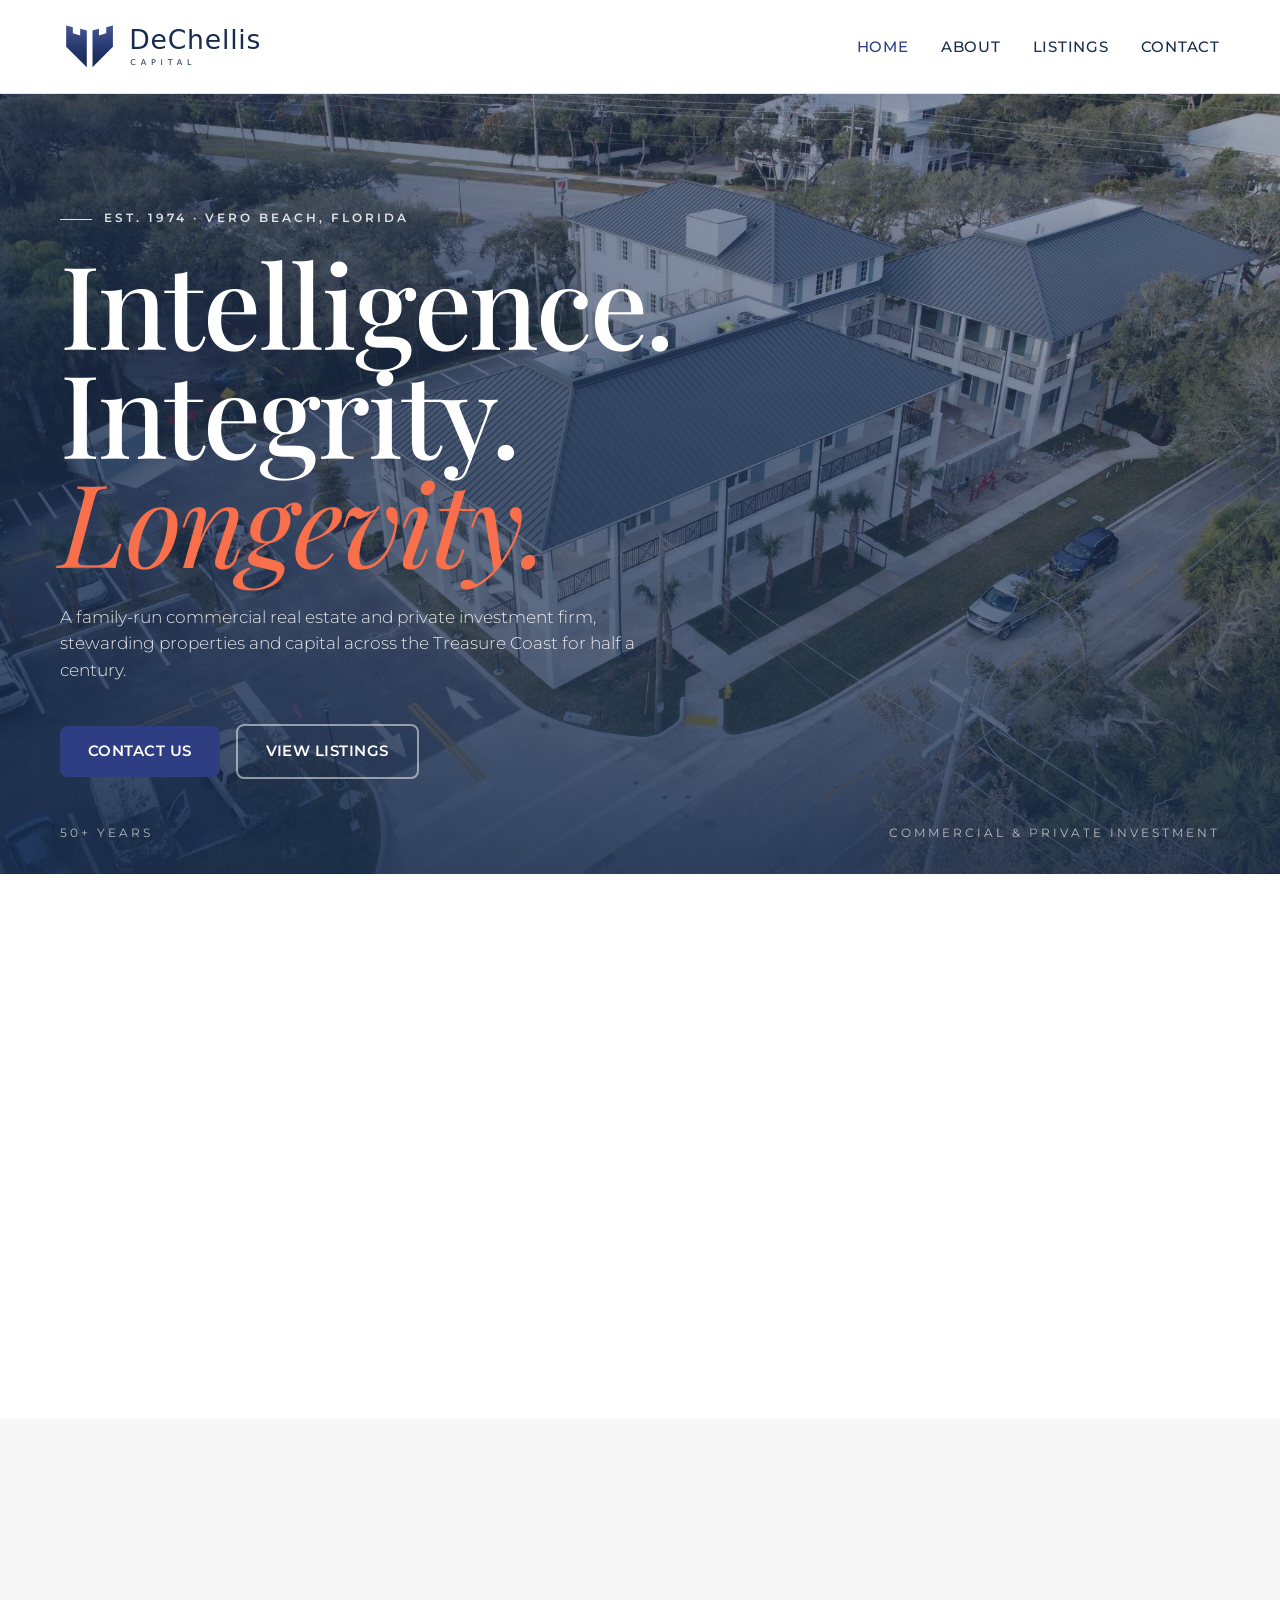
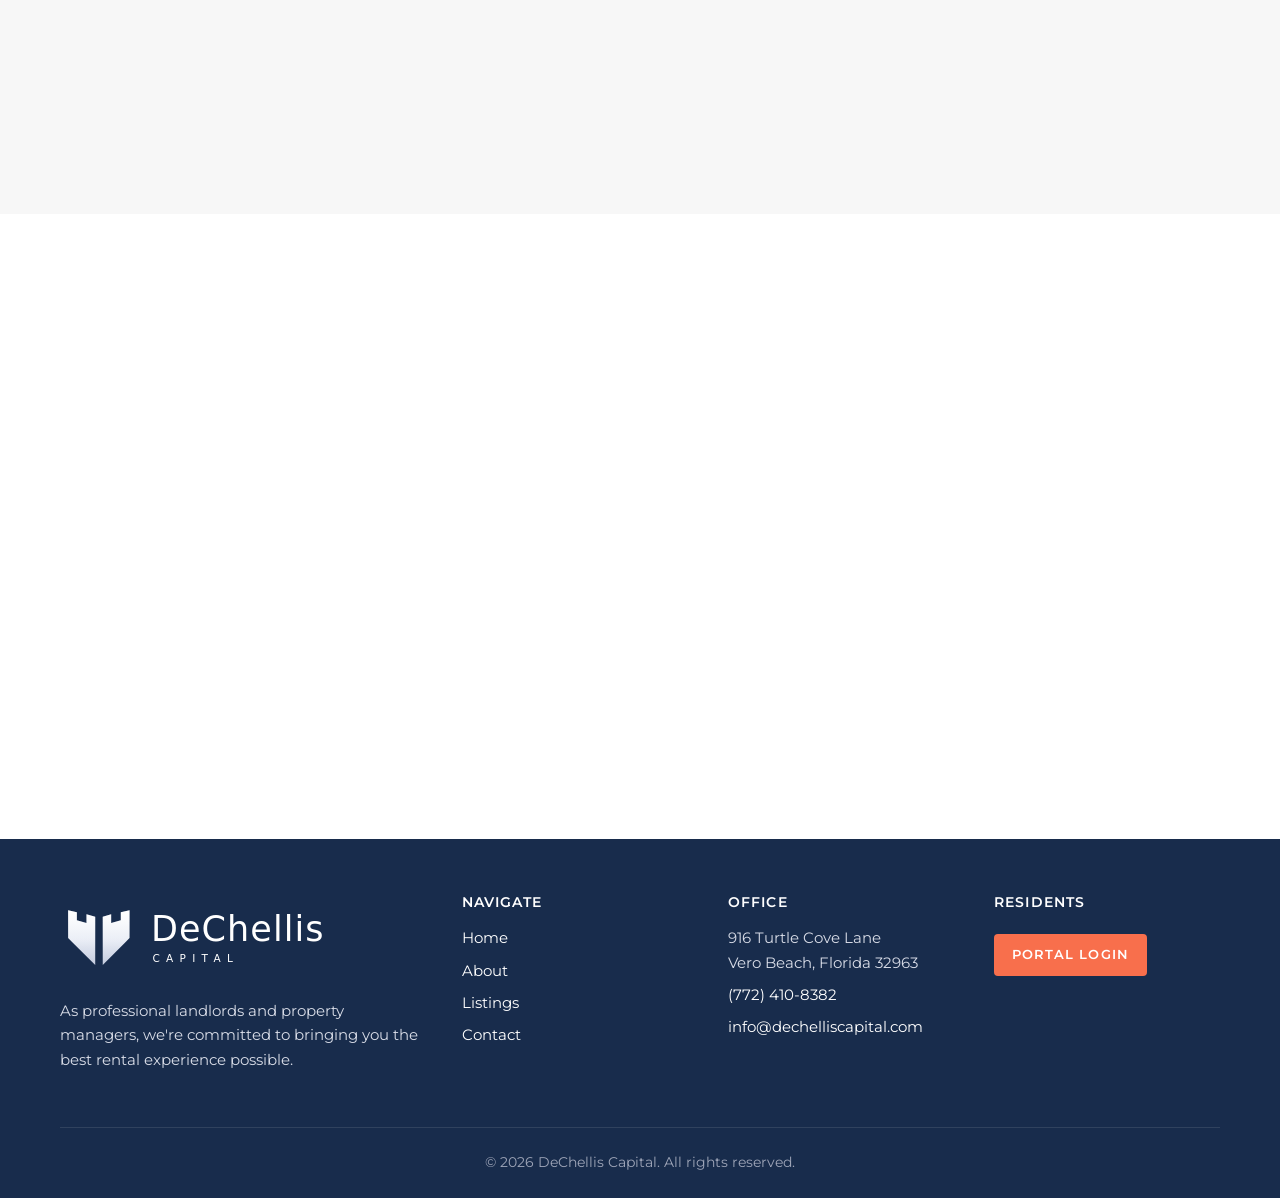
==== index.html @ f179337e "Initial DeChellis Capital website Static HTML/CSS/JS rebuild of the DeChellis Capital website replac" ====
<!DOCTYPE html>
<html lang="en" class="no-js">
<head>
  <meta charset="UTF-8" />
  <meta name="viewport" content="width=device-width, initial-scale=1.0" />
  <title>DeChellis Capital — Intelligence, Integrity, Longevity</title>
  <meta name="description" content="A family-run property management and private investment firm based in Vero Beach, Florida. Serving the Treasure Coast since 1974." />
  <link rel="icon" type="image/svg+xml" href="assets/logo/dechellis-capital-mark.svg" />
  <link rel="icon" href="assets/images/favicon.ico" />
  <link rel="preconnect" href="https://fonts.googleapis.com" />
  <link rel="preconnect" href="https://fonts.gstatic.com" crossorigin />
  <link href="https://fonts.googleapis.com/css2?family=Playfair+Display:ital,wght@0,400..900;1,400..900&family=Cormorant+Garamond:wght@300;400;500;600;700&family=Montserrat:wght@300;400;500;600;700&display=swap" rel="stylesheet" />
  <script>document.documentElement.className = document.documentElement.className.replace('no-js','js');</script>
  <link rel="stylesheet" href="styles.css" />
</head>
<body>
  <header class="site-header">
    <div class="container">
      <nav class="main-nav" aria-label="Main">
        <a class="main-nav__logo" href="index.html" aria-label="DeChellis Capital home">
          <img src="assets/logo/dechellis-capital-horizontal.svg" alt="DeChellis Capital" />
        </a>
        <button class="nav-toggle" aria-label="Toggle menu" aria-expanded="false" aria-controls="primary-nav">
          <span></span><span></span><span></span>
        </button>
        <ul id="primary-nav" class="main-nav__links">
          <li><a href="index.html" class="is-current">Home</a></li>
          <li><a href="about.html">About</a></li>
          <li><a href="listings.html">Listings</a></li>
          <li><a href="contact.html">Contact</a></li>
        </ul>
      </nav>
    </div>
  </header>

  <main>
    <section class="hero" style="background-image: url('assets/images/09c1af04-426b-4d10-b966-ddc9fa8277fe-1920w.jpg');">
      <div class="container">
        <div class="hero__inner">
          <span class="eyebrow">Est. 1974 &middot; Vero Beach, Florida</span>
          <h1>Intelligence. Integrity. <em>Longevity.</em></h1>
          <p class="hero__lede">A family-run commercial real estate and private investment firm, stewarding properties and capital across the Treasure Coast for half a century.</p>
          <div class="hero__actions">
            <a class="btn" href="contact.html">Contact Us</a>
            <a class="btn btn--ghost" href="listings.html">View Listings</a>
          </div>
        </div>
      </div>
      <div class="hero__meta" aria-hidden="true">
        <div class="container">
          <span>50+ Years</span>
          <span>Commercial &amp; Private Investment</span>
        </div>
      </div>
    </section>

    <section class="section">
      <div class="container">
        <div class="split reveal">
          <div class="split__media reveal-child">
            <img src="assets/images/IMG_2882 (1)-51f6c767.jpg" alt="DeChellis Capital property" />
          </div>
          <div class="split__body reveal-child">
            <span class="eyebrow">Why Rent With Us</span>
            <h2>Properties built to last, stewarded by a family that's stayed.</h2>
            <p>As a family that has called the Treasure Coast home since 1972, we take pride in our properties and the communities they serve. Many thriving businesses call our locations home, and we hope for you to be one of them.</p>
            <a class="btn btn--ghost" href="listings.html">View Listings</a>
          </div>
        </div>
      </div>
    </section>

    <section class="section section--alt">
      <div class="container">
        <div class="section__title reveal">
          <span class="eyebrow reveal-child">Our Initiatives</span>
          <h2 class="reveal-child">Two disciplines, one philosophy.</h2>
        </div>
        <div class="initiatives reveal">
          <div class="reveal-child">
            <h3>Commercial Real Estate</h3>
            <p>DeChellis Capital aims to have the highest quality properties for businesses in town. We offer top tier service and response time from our team in prime locations.</p>
          </div>
          <div class="reveal-child">
            <h3>Private Investment</h3>
            <p>We aim to support new and existing businesses in start up ventures through private investment and private debt.</p>
          </div>
        </div>
      </div>
    </section>

    <section class="section">
      <div class="container">
        <div class="split split--reverse reveal">
          <div class="split__media reveal-child">
            <img src="assets/images/Screenshot 2026-04-08 091456.png" alt="DeChellis Capital property in Vero Beach" />
          </div>
          <div class="split__body reveal-child">
            <span class="eyebrow">About us</span>
            <h2>A family office investing in industries built to last.</h2>
            <p>As industry professionals and long time members of the Treasure Coast community, we pride ourselves on providing quality real estate for local and larger businesses. Our private investment initiatives are a reflection of our desire to promote positive growth in industries built to last.</p>
            <p>We are a family run office and have been in Vero Beach, Florida since 1974. For generations we have contributed to building the community and investing in the future. Our family office hopes to continue bringing positive growth to the Treasure Coast for many years.</p>
            <a class="btn" href="about.html">About us</a>
          </div>
        </div>
      </div>
    </section>
  </main>

  <footer class="site-footer">
    <div class="container">
      <div class="site-footer__grid">
        <div class="site-footer__brand">
          <img src="assets/logo/dechellis-capital-horizontal-dark.svg" alt="DeChellis Capital" />
          <p>As professional landlords and property managers, we're committed to bringing you the best rental experience possible.</p>
        </div>
        <div>
          <h4>Navigate</h4>
          <ul>
            <li><a href="index.html">Home</a></li>
            <li><a href="about.html">About</a></li>
            <li><a href="listings.html">Listings</a></li>
            <li><a href="contact.html">Contact</a></li>
          </ul>
        </div>
        <div>
          <h4>Office</h4>
          <ul>
            <li>916 Turtle Cove Lane<br />Vero Beach, Florida 32963</li>
            <li><a href="tel:+17724108382">(772) 410-8382</a></li>
            <li><a href="mailto:info@dechelliscapital.com">info@dechelliscapital.com</a></li>
          </ul>
        </div>
        <div>
          <h4>Residents</h4>
          <ul>
            <li><a class="footer-portal" href="https://app.doorloop.com" target="_blank" rel="noopener">Portal Login</a></li>
          </ul>
        </div>
      </div>
      <div class="site-footer__bottom">
        &copy; <span id="year"></span> DeChellis Capital. All rights reserved.
      </div>
    </div>
  </footer>

  <script src="script.js" defer></script>
  <script type="module" src="motion.js"></script>
</body>
</html>
---- styles.css ----
/* DeChellis Capital - Shared styles
 * Design tokens per content/_design-tokens.md
 * Style direction: Exaggerated Minimalism (editorial real-estate treatment)
 */

/* Reveal utility: hides elements only when JS is available (html.js class).
 * No-JS users and reduced-motion users see content immediately. */
html.js .reveal { opacity: 0; transform: translateY(24px); }
html.js .reveal-child { opacity: 0; }

html.reduced-motion .reveal,
html.reduced-motion .reveal-child {
  opacity: 1 !important;
  transform: none !important;
}

@media (prefers-reduced-motion: reduce) {
  html.js .reveal,
  html.js .reveal-child { opacity: 1 !important; transform: none !important; }
  * { animation-duration: 0.01ms !important; transition-duration: 0.01ms !important; }
}

:root {
  --color-primary: #2f3e83;
  --color-primary-dark: #182c4c;
  --color-accent: #f86f4c;
  --color-bg: #ffffff;
  --color-surface: #f7f7f7;
  --color-text: #182c4c;
  --color-text-muted: #5b6374;
  --color-border: rgba(24, 44, 76, 0.12);

  --font-display: "Playfair Display", Georgia, serif;
  --font-body: "Montserrat", "Inter", system-ui, sans-serif;
  --font-eyebrow: "Montserrat", system-ui, sans-serif;

  --container: 1200px;
  --gap: 1.5rem;
  --radius: 8px;
  --shadow-sm: 0 1px 3px rgba(24, 44, 76, 0.08);
  --shadow-md: 0 6px 24px rgba(24, 44, 76, 0.12);
}

* {
  box-sizing: border-box;
}

html {
  scroll-behavior: smooth;
}

body {
  margin: 0;
  font-family: var(--font-body);
  font-size: 16px;
  line-height: 1.6;
  color: var(--color-text);
  background: var(--color-bg);
  -webkit-font-smoothing: antialiased;
}

h1, h2, h3, h4, h5, h6 {
  font-family: var(--font-display);
  color: var(--color-primary-dark);
  line-height: 1.05;
  letter-spacing: -0.015em;
  margin: 0 0 0.5em;
  font-weight: 500;
}

h1 { font-size: clamp(2.5rem, 6vw, 4.5rem); font-weight: 600; }
h2 { font-size: clamp(1.875rem, 4vw, 2.75rem); }
h3 { font-size: clamp(1.25rem, 2vw, 1.5rem); letter-spacing: 0.02em; font-weight: 500; }

.eyebrow {
  display: inline-block;
  font-family: var(--font-eyebrow);
  font-size: 0.75rem;
  font-weight: 600;
  text-transform: uppercase;
  letter-spacing: 0.25em;
  color: var(--color-primary);
  margin-bottom: 1.25rem;
}

.eyebrow::before {
  content: "";
  display: inline-block;
  width: 32px;
  height: 1px;
  background: currentColor;
  vertical-align: middle;
  margin-right: 0.75rem;
}

p {
  margin: 0 0 1em;
}

a {
  color: var(--color-primary);
  text-decoration: none;
  transition: color 0.15s ease;
}

a:hover {
  color: var(--color-accent);
}

img {
  max-width: 100%;
  height: auto;
  display: block;
}

.container {
  max-width: var(--container);
  margin: 0 auto;
  padding: 0 1.25rem;
}

.section {
  padding: 4rem 0;
}

.section--alt {
  background: var(--color-surface);
}

.btn {
  display: inline-block;
  padding: 0.85rem 1.75rem;
  background: var(--color-primary);
  color: #fff;
  border: none;
  border-radius: var(--radius);
  font-family: var(--font-body);
  font-size: 0.95rem;
  font-weight: 600;
  letter-spacing: 0.03em;
  text-transform: uppercase;
  cursor: pointer;
  transition: background 0.15s ease, transform 0.15s ease;
}

.btn:hover {
  background: var(--color-accent);
  color: #fff;
  transform: translateY(-1px);
}

.btn--ghost {
  background: transparent;
  color: var(--color-primary);
  border: 2px solid var(--color-primary);
}

.btn--ghost:hover {
  background: var(--color-primary);
  color: #fff;
}

/* ---------------- Header ---------------- */

.site-header {
  position: sticky;
  top: 0;
  left: 0;
  right: 0;
  z-index: 50;
  background: rgba(255, 255, 255, 0.94);
  backdrop-filter: saturate(180%) blur(14px);
  -webkit-backdrop-filter: saturate(180%) blur(14px);
  border-bottom: 1px solid var(--color-border);
  box-shadow: 0 2px 12px rgba(24, 44, 76, 0.06);
}

.site-header .main-nav__links a { color: var(--color-primary-dark); }
.site-header .main-nav__links a.is-current { color: var(--color-primary); }

/* Only the light (navy) horizontal logo is used in headers now. */
.site-header .logo-dark { display: none; }

.site-header .nav-toggle span { background: var(--color-primary-dark); }

.main-nav {
  display: flex;
  justify-content: space-between;
  align-items: center;
  padding: 0.9rem 0;
  gap: 1.5rem;
}

.main-nav__logo {
  display: inline-flex;
  align-items: center;
}

.main-nav__logo img {
  height: 64px;
  width: auto;
  display: block;
}

.main-nav__links {
  display: flex;
  gap: 2rem;
  list-style: none;
  margin: 0;
  padding: 0;
}

.main-nav__links a {
  color: var(--color-primary-dark);
  font-weight: 500;
  font-size: 0.95rem;
  text-transform: uppercase;
  letter-spacing: 0.05em;
}

.main-nav__links a.is-current,
.main-nav__links a:hover {
  color: var(--color-primary);
}

.nav-toggle {
  display: none;
  background: none;
  border: none;
  cursor: pointer;
  padding: 0.5rem;
}

.nav-toggle span {
  display: block;
  width: 24px;
  height: 2px;
  background: var(--color-primary-dark);
  margin: 5px 0;
  transition: transform 0.2s ease, opacity 0.2s ease;
}

@media (max-width: 800px) {
  .utility-bar__contact { font-size: 0.8rem; }
  .main-nav__links {
    display: none;
    position: absolute;
    top: 100%;
    left: 0;
    right: 0;
    background: #fff;
    flex-direction: column;
    padding: 1rem 1.25rem;
    border-bottom: 1px solid var(--color-border);
    box-shadow: var(--shadow-md);
  }
  .main-nav__links.is-open { display: flex; }
  .nav-toggle { display: block; }
  .main-nav { position: relative; }
}

/* ---------------- Hero ---------------- */

.hero {
  position: relative;
  min-height: min(88vh, 780px);
  display: flex;
  align-items: center;
  color: #fff;
  background-color: var(--color-primary-dark);
  background-size: cover;
  background-position: center;
  overflow: hidden;
}

.hero::before {
  content: "";
  position: absolute;
  inset: 0;
  background:
    linear-gradient(180deg, rgba(24,44,76,0.35) 0%, rgba(24,44,76,0.65) 70%, rgba(24,44,76,0.85) 100%),
    linear-gradient(115deg, rgba(24,44,76,0.55) 0%, rgba(47,62,131,0.15) 55%, transparent 80%);
}

.hero > .container {
  position: relative;
  z-index: 1;
  width: 100%;
  padding-top: 6rem;
  padding-bottom: 5rem;
}

.hero__inner {
  max-width: 880px;
}

.hero .eyebrow {
  color: rgba(255,255,255,0.85);
}

.hero h1 {
  color: #fff;
  font-size: clamp(3rem, 9vw, 7.5rem);
  font-weight: 500;
  line-height: 0.95;
  letter-spacing: -0.02em;
  margin-bottom: 1.75rem;
}

.hero h1 em {
  font-style: italic;
  font-weight: 400;
  color: var(--color-accent);
}

.hero__lede {
  font-size: clamp(1rem, 1.3vw, 1.2rem);
  font-weight: 300;
  max-width: 580px;
  margin: 0 0 2.5rem;
  opacity: 0.88;
  line-height: 1.6;
}

.hero__actions {
  display: flex;
  gap: 1rem;
  flex-wrap: wrap;
  align-items: center;
}

.hero__meta {
  position: absolute;
  left: 0;
  right: 0;
  bottom: 2rem;
  padding: 0 1.25rem;
  display: flex;
  justify-content: space-between;
  font-family: var(--font-eyebrow);
  font-size: 0.75rem;
  text-transform: uppercase;
  letter-spacing: 0.25em;
  color: rgba(255,255,255,0.65);
  z-index: 1;
}

.hero__meta .container {
  display: flex;
  justify-content: space-between;
  width: 100%;
}

.hero--compact {
  min-height: 0;
  padding: 0;
}

.hero--compact > .container {
  padding-top: 3rem;
  padding-bottom: 2rem;
}

.hero--compact .hero__inner {
  max-width: none;
}

.hero--compact .eyebrow {
  color: var(--color-primary);
  margin-bottom: 0.5rem;
}

.hero--compact h1 {
  font-size: clamp(1.5rem, 3vw, 2.25rem);
  margin-bottom: 0;
  color: var(--color-primary-dark);
}

/* Compact hero sits on the light surface, not the navy hero.
   Override the navy background + white text. */
.hero--compact {
  background: var(--color-surface) !important;
  color: var(--color-text);
}
.hero--compact::before { display: none; }

@media (max-width: 640px) {
  .hero__meta { display: none; }
  .hero { min-height: 640px; }
}

/* Button on dark hero */
.hero .btn--ghost {
  color: #fff;
  border-color: rgba(255,255,255,0.5);
}
.hero .btn--ghost:hover {
  background: #fff;
  color: var(--color-primary-dark);
  border-color: #fff;
}

/* ---------------- Sections ---------------- */

.split {
  display: grid;
  grid-template-columns: 1fr 1fr;
  gap: 3rem;
  align-items: center;
}

.split--reverse .split__media { order: 2; }

.split__media img {
  border-radius: var(--radius);
  box-shadow: var(--shadow-md);
  width: 100%;
  object-fit: cover;
  aspect-ratio: 4/3;
}

@media (max-width: 800px) {
  .split { grid-template-columns: 1fr; gap: 2rem; }
  .split--reverse .split__media { order: 0; }
}

.stats {
  display: grid;
  grid-template-columns: repeat(3, 1fr);
  gap: 2rem;
  text-align: center;
}

.stats__num {
  font-family: var(--font-display);
  font-size: clamp(2.5rem, 6vw, 4rem);
  color: var(--color-primary);
  font-weight: 700;
  line-height: 1;
  margin-bottom: 0.5rem;
}

.stats__label {
  font-size: 0.95rem;
  letter-spacing: 0.05em;
  text-transform: uppercase;
  color: var(--color-text-muted);
}

@media (max-width: 640px) {
  .stats { grid-template-columns: 1fr; gap: 2.5rem; }
}

.cards {
  display: grid;
  grid-template-columns: repeat(2, 1fr);
  gap: 2rem;
}

.card {
  background: #fff;
  border: 1px solid var(--color-border);
  border-radius: var(--radius);
  padding: 2rem;
  box-shadow: var(--shadow-sm);
  transition: box-shadow 0.2s ease, transform 0.2s ease;
}

.card:hover {
  box-shadow: var(--shadow-md);
  transform: translateY(-2px);
}

.card h3 {
  color: var(--color-primary);
  margin-top: 0;
}

@media (max-width: 720px) {
  .cards { grid-template-columns: 1fr; }
}

.initiatives {
  display: grid;
  grid-template-columns: 1fr 1fr;
  gap: 2rem;
}

.initiatives h3 {
  color: var(--color-primary);
  border-left: 4px solid var(--color-accent);
  padding-left: 0.75rem;
}

@media (max-width: 720px) {
  .initiatives { grid-template-columns: 1fr; }
}

.team {
  display: grid;
  grid-template-columns: repeat(4, 1fr);
  gap: 2rem;
  text-align: center;
}

.team__member img {
  width: 180px;
  height: 180px;
  border-radius: 50%;
  object-fit: cover;
  object-position: center 20%;
  margin: 0 auto 1rem;
  box-shadow: var(--shadow-md);
  border: 4px solid #fff;
}

.team__member h3 {
  margin: 0;
  font-size: 1.1rem;
}

@media (max-width: 960px) { .team { grid-template-columns: repeat(2, 1fr); } }
@media (max-width: 480px) { .team { grid-template-columns: 1fr; } }

.section__title {
  text-align: center;
  margin-bottom: 3rem;
}

.section__title h2 { margin-bottom: 0.5rem; }
.section__title p { color: var(--color-text-muted); max-width: 640px; margin: 0 auto; }

/* ---------------- Contact page ---------------- */

.contact-grid {
  display: grid;
  grid-template-columns: repeat(4, 1fr);
  gap: 1.5rem;
  text-align: center;
}

.contact-grid__item {
  background: #fff;
  border: 1px solid var(--color-border);
  border-radius: var(--radius);
  padding: 1.5rem;
}

.contact-grid__item h3 {
  font-size: 1rem;
  text-transform: uppercase;
  letter-spacing: 0.05em;
  color: var(--color-primary);
  margin-bottom: 0.75rem;
}

.contact-grid__item p { margin: 0; font-size: 0.95rem; }

@media (max-width: 900px) { .contact-grid { grid-template-columns: repeat(2, 1fr); } }
@media (max-width: 520px) { .contact-grid { grid-template-columns: 1fr; } }

.contact-form {
  max-width: 640px;
  margin: 0 auto;
  display: grid;
  gap: 1rem;
}

.contact-form label {
  display: block;
  font-size: 0.9rem;
  font-weight: 600;
  margin-bottom: 0.35rem;
  color: var(--color-primary-dark);
}

.contact-form input,
.contact-form textarea {
  width: 100%;
  padding: 0.75rem 1rem;
  border: 1px solid var(--color-border);
  border-radius: var(--radius);
  font-family: inherit;
  font-size: 1rem;
  background: #fff;
  transition: border-color 0.15s ease, box-shadow 0.15s ease;
}

.contact-form input:focus,
.contact-form textarea:focus {
  outline: none;
  border-color: var(--color-primary);
  box-shadow: 0 0 0 3px rgba(47, 62, 131, 0.12);
}

.contact-form textarea { min-height: 160px; resize: vertical; }

.form-status { margin-top: 1rem; font-size: 0.95rem; }
.form-status--ok { color: #0a7d4a; }
.form-status--err { color: #c0392b; }

/* ---------------- Listings ---------------- */

.listings-host {
  min-height: 80vh;
  background: var(--color-surface);
  padding: 2rem 0;
}

/* ---------------- Footer ---------------- */

.site-footer {
  background: var(--color-primary-dark);
  color: #d8dce7;
  padding: 3.5rem 0 1.5rem;
  font-size: 0.95rem;
}

.site-footer a { color: #fff; }
.site-footer a:hover { color: var(--color-accent); }

.site-footer__grid {
  display: grid;
  grid-template-columns: 1.6fr 1fr 1fr 1fr;
  gap: 2.5rem;
  align-items: start;
}

.site-footer__brand img {
  height: 84px;
  width: auto;
  margin-bottom: 1.25rem;
  /* SVG logo ships in light/dark variants; the footer uses the dark variant directly. */
}

.footer-portal {
  display: inline-block;
  margin-top: 0.5rem;
  padding: 0.65rem 1.15rem;
  background: var(--color-accent);
  color: #fff !important;
  border-radius: 4px;
  font-family: var(--font-body);
  font-size: 0.8rem;
  font-weight: 600;
  letter-spacing: 0.08em;
  text-transform: uppercase;
  transition: background 0.2s ease;
}

.footer-portal:hover {
  background: #fff;
  color: var(--color-primary-dark) !important;
}

.site-footer h4 {
  color: #fff;
  text-transform: uppercase;
  letter-spacing: 0.08em;
  font-size: 0.9rem;
  margin-bottom: 1rem;
  font-family: var(--font-body);
  font-weight: 600;
}

.site-footer ul { list-style: none; margin: 0; padding: 0; }
.site-footer li { margin-bottom: 0.5rem; }

.site-footer__bottom {
  margin-top: 2.5rem;
  padding-top: 1.5rem;
  border-top: 1px solid rgba(255, 255, 255, 0.1);
  text-align: center;
  font-size: 0.85rem;
  color: #9ea5b8;
}

@media (max-width: 1000px) {
  .site-footer__grid { grid-template-columns: 1fr 1fr; }
}

@media (max-width: 640px) {
  .site-footer__grid { grid-template-columns: 1fr; gap: 2rem; }
}
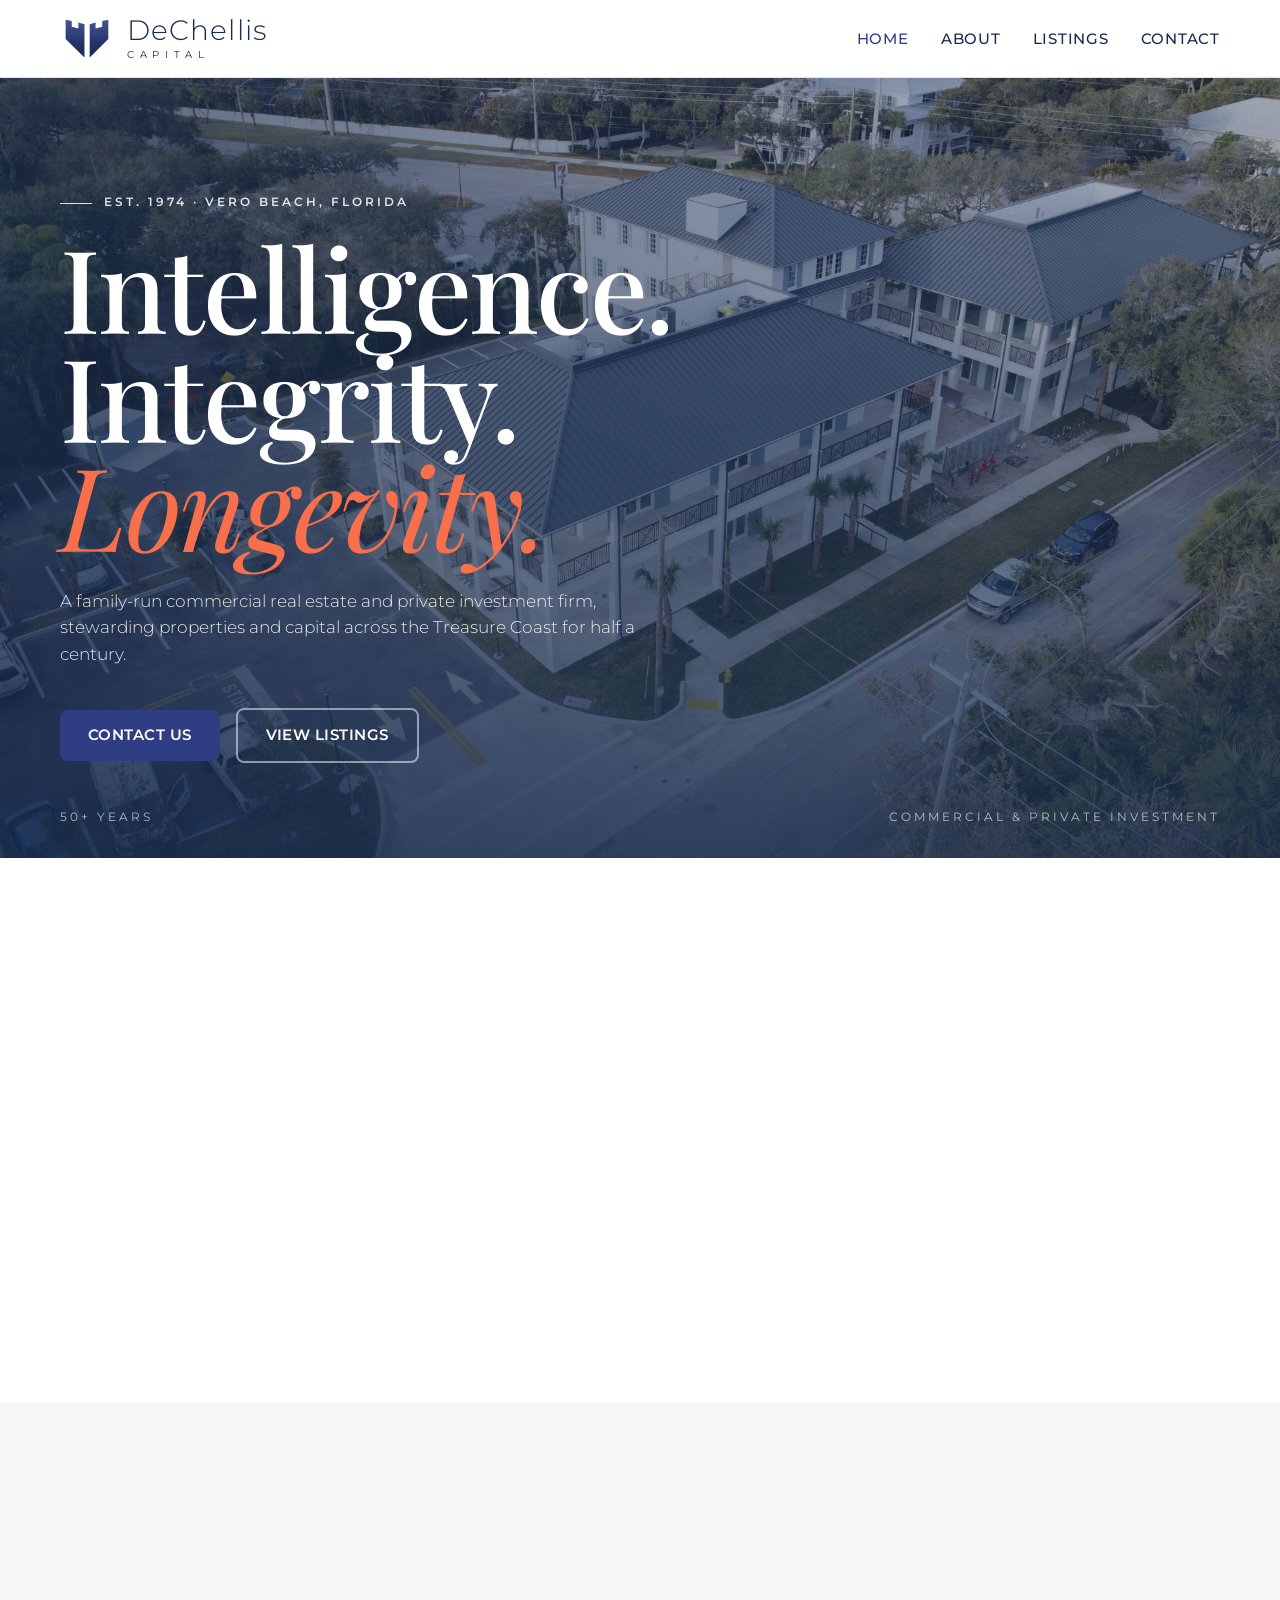
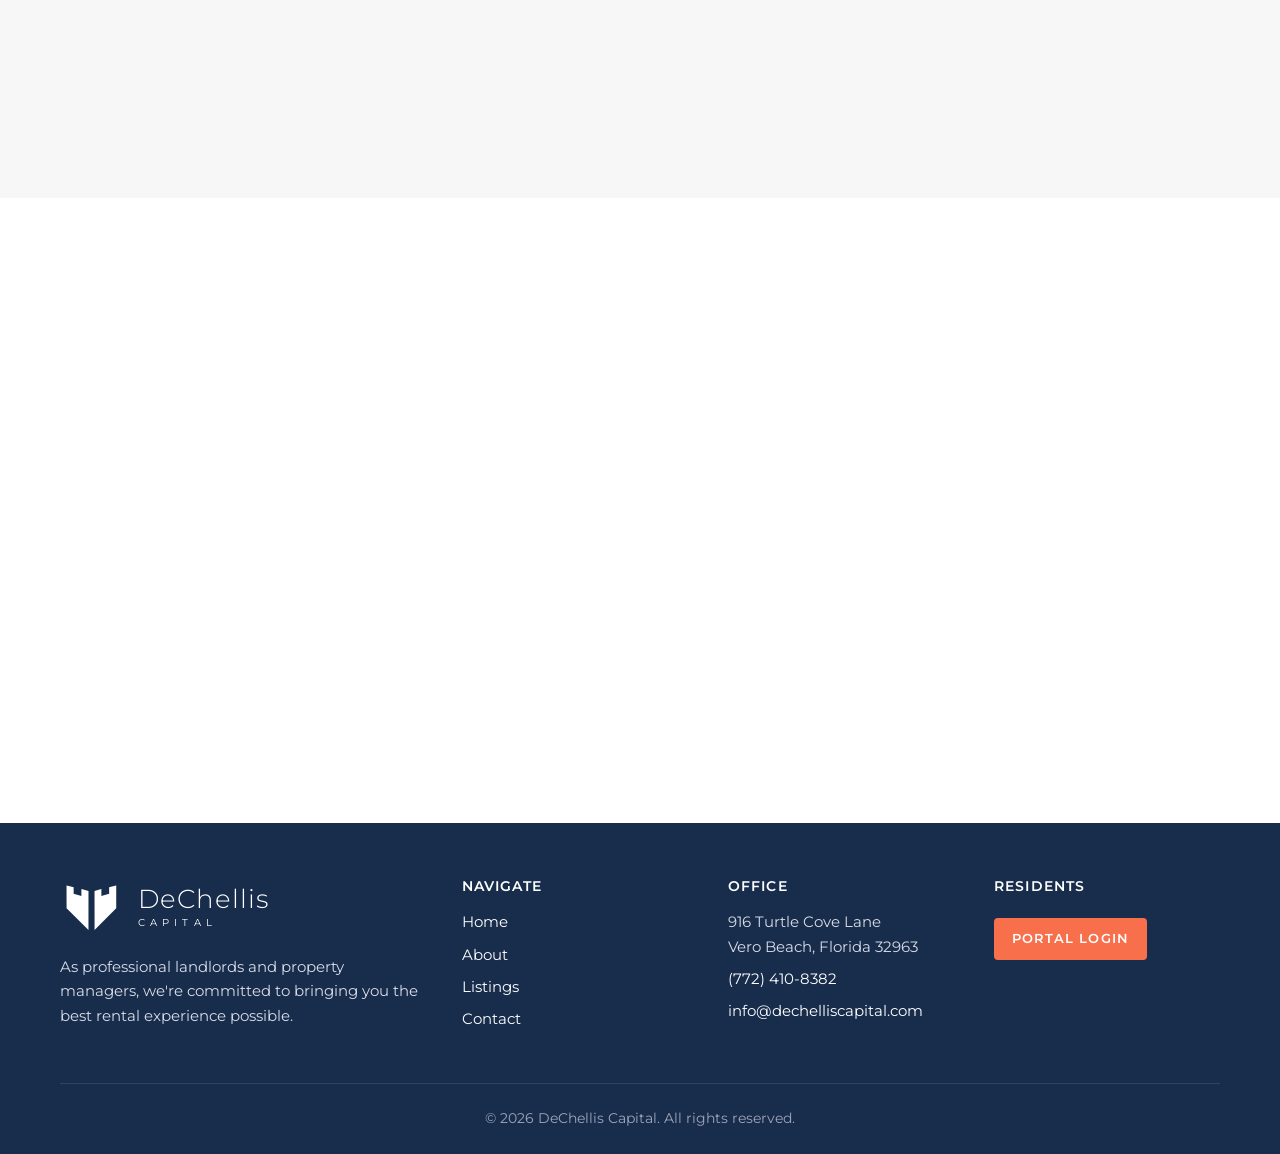
==== commit cb0f864e: "Cleanup and polish: self-hosted Montserrat, HTML lockup, OG meta, assets - Self-host Montserrat (wei" ====
--- a/index.html
+++ b/index.html
@@ -5,11 +5,23 @@
   <meta name="viewport" content="width=device-width, initial-scale=1.0" />
   <title>DeChellis Capital — Intelligence, Integrity, Longevity</title>
   <meta name="description" content="A family-run property management and private investment firm based in Vero Beach, Florida. Serving the Treasure Coast since 1974." />
+  <meta property="og:type" content="website" />
+  <meta property="og:title" content="DeChellis Capital — Intelligence, Integrity, Longevity" />
+  <meta property="og:description" content="A family-run commercial real estate and private investment firm based in Vero Beach, Florida. Serving the Treasure Coast since 1974." />
+  <meta property="og:url" content="https://ravescovi.github.io/dcc_web/" />
+  <meta property="og:image" content="https://ravescovi.github.io/dcc_web/assets/logo/favicon-192.png" />
+  <meta property="og:site_name" content="DeChellis Capital" />
+  <meta name="twitter:card" content="summary" />
+  <meta name="twitter:title" content="DeChellis Capital — Intelligence, Integrity, Longevity" />
+  <meta name="twitter:description" content="A family-run commercial real estate and private investment firm based in Vero Beach, Florida. Serving the Treasure Coast since 1974." />
+  <link rel="icon" href="favicon.ico" sizes="any" />
   <link rel="icon" type="image/svg+xml" href="assets/logo/dechellis-capital-mark.svg" />
-  <link rel="icon" href="assets/images/favicon.ico" />
+  <link rel="icon" type="image/png" sizes="32x32" href="assets/logo/favicon-32.png" />
+  <link rel="icon" type="image/png" sizes="192x192" href="assets/logo/favicon-192.png" />
+  <link rel="apple-touch-icon" href="assets/logo/favicon-180.png" />
   <link rel="preconnect" href="https://fonts.googleapis.com" />
   <link rel="preconnect" href="https://fonts.gstatic.com" crossorigin />
-  <link href="https://fonts.googleapis.com/css2?family=Playfair+Display:ital,wght@0,400..900;1,400..900&family=Cormorant+Garamond:wght@300;400;500;600;700&family=Montserrat:wght@300;400;500;600;700&display=swap" rel="stylesheet" />
+  <link href="https://fonts.googleapis.com/css2?family=Playfair+Display:ital,wght@0,400..900;1,400..900&display=swap" rel="stylesheet" />
   <script>document.documentElement.className = document.documentElement.className.replace('no-js','js');</script>
   <link rel="stylesheet" href="styles.css" />
 </head>
@@ -18,7 +30,11 @@
     <div class="container">
       <nav class="main-nav" aria-label="Main">
         <a class="main-nav__logo" href="index.html" aria-label="DeChellis Capital home">
-          <img src="assets/logo/dechellis-capital-horizontal.svg" alt="DeChellis Capital" />
+          <img src="assets/logo/dechellis-capital-mark.svg" alt="" aria-hidden="true" />
+          <span class="brand-lockup">
+            <span class="brand-lockup__name">DeChellis</span>
+            <span class="brand-lockup__sub">Capital</span>
+          </span>
         </a>
         <button class="nav-toggle" aria-label="Toggle menu" aria-expanded="false" aria-controls="primary-nav">
           <span></span><span></span><span></span>
@@ -111,7 +127,13 @@
     <div class="container">
       <div class="site-footer__grid">
         <div class="site-footer__brand">
-          <img src="assets/logo/dechellis-capital-horizontal-dark.svg" alt="DeChellis Capital" />
+          <div class="brand-footer">
+            <img src="assets/logo/dechellis-capital-mark.svg" alt="" aria-hidden="true" />
+            <span class="brand-lockup">
+              <span class="brand-lockup__name">DeChellis</span>
+              <span class="brand-lockup__sub">Capital</span>
+            </span>
+          </div>
           <p>As professional landlords and property managers, we're committed to bringing you the best rental experience possible.</p>
         </div>
         <div>
--- a/styles.css
+++ b/styles.css
@@ -2,6 +2,43 @@
  * Design tokens per content/_design-tokens.md
  * Style direction: Exaggerated Minimalism (editorial real-estate treatment)
  */
+
+/* Self-hosted Montserrat (primary / brand font) */
+@font-face {
+  font-family: "Montserrat";
+  font-style: normal;
+  font-weight: 300;
+  font-display: swap;
+  src: url("assets/fonts/Montserrat-300.woff2") format("woff2");
+}
+@font-face {
+  font-family: "Montserrat";
+  font-style: normal;
+  font-weight: 400;
+  font-display: swap;
+  src: url("assets/fonts/Montserrat-400.woff2") format("woff2");
+}
+@font-face {
+  font-family: "Montserrat";
+  font-style: normal;
+  font-weight: 500;
+  font-display: swap;
+  src: url("assets/fonts/Montserrat-500.woff2") format("woff2");
+}
+@font-face {
+  font-family: "Montserrat";
+  font-style: normal;
+  font-weight: 600;
+  font-display: swap;
+  src: url("assets/fonts/Montserrat-600.woff2") format("woff2");
+}
+@font-face {
+  font-family: "Montserrat";
+  font-style: normal;
+  font-weight: 700;
+  font-display: swap;
+  src: url("assets/fonts/Montserrat-700.woff2") format("woff2");
+}
 
 /* Reveal utility: hides elements only when JS is available (html.js class).
  * No-JS users and reduced-motion users see content immediately. */
@@ -178,9 +215,6 @@
 .site-header .main-nav__links a { color: var(--color-primary-dark); }
 .site-header .main-nav__links a.is-current { color: var(--color-primary); }
 
-/* Only the light (navy) horizontal logo is used in headers now. */
-.site-header .logo-dark { display: none; }
-
 .site-header .nav-toggle span { background: var(--color-primary-dark); }
 
 .main-nav {
@@ -194,12 +228,48 @@
 .main-nav__logo {
   display: inline-flex;
   align-items: center;
-}
+  gap: 0.75rem;
+  text-decoration: none;
+  color: var(--color-primary-dark);
+}
+
+.main-nav__logo:hover { color: var(--color-primary-dark); }
 
 .main-nav__logo img {
-  height: 64px;
+  height: 48px;
   width: auto;
   display: block;
+}
+
+.brand-lockup {
+  display: flex;
+  flex-direction: column;
+  justify-content: center;
+  line-height: 1;
+}
+
+.brand-lockup__name {
+  font-family: "Montserrat", system-ui, sans-serif;
+  font-weight: 300;
+  font-size: 1.75rem;
+  letter-spacing: 0.04em;
+  color: inherit;
+}
+
+.brand-lockup__sub {
+  font-family: "Montserrat", system-ui, sans-serif;
+  font-weight: 400;
+  font-size: 0.65rem;
+  letter-spacing: 0.55em;
+  text-transform: uppercase;
+  margin-top: 0.35rem;
+  color: inherit;
+}
+
+@media (max-width: 640px) {
+  .main-nav__logo img { height: 40px; }
+  .brand-lockup__name { font-size: 1.35rem; }
+  .brand-lockup__sub { font-size: 0.58rem; letter-spacing: 0.4em; }
 }
 
 .main-nav__links {
@@ -241,7 +311,6 @@
 }
 
 @media (max-width: 800px) {
-  .utility-bar__contact { font-size: 0.8rem; }
   .main-nav__links {
     display: none;
     position: absolute;
@@ -532,56 +601,123 @@
 
 /* ---------------- Contact page ---------------- */
 
-.contact-grid {
-  display: grid;
-  grid-template-columns: repeat(4, 1fr);
-  gap: 1.5rem;
-  text-align: center;
-}
-
-.contact-grid__item {
-  background: #fff;
+.contact-section {
+  padding: 2rem 0 3rem;
+  background: var(--color-bg);
+}
+
+.contact-layout {
+  display: grid;
+  grid-template-columns: 1fr 1.1fr;
+  gap: 2.5rem;
+  align-items: start;
+}
+
+@media (max-width: 900px) {
+  .contact-layout { grid-template-columns: 1fr; gap: 1.75rem; }
+}
+
+/* Left column — compact info list + map */
+.contact-info__list {
+  display: grid;
+  grid-template-columns: 1fr 1fr;
+  gap: 1rem 1.5rem;
+  margin: 0 0 1.25rem;
+}
+
+.contact-info__list dt {
+  font-family: var(--font-eyebrow);
+  font-size: 0.7rem;
+  font-weight: 600;
+  text-transform: uppercase;
+  letter-spacing: 0.18em;
+  color: var(--color-primary);
+  margin-bottom: 0.25rem;
+}
+
+.contact-info__list dd {
+  margin: 0;
+  font-size: 0.95rem;
+  line-height: 1.45;
+  color: var(--color-text);
+}
+
+.contact-info__list a { color: var(--color-text); }
+.contact-info__list a:hover { color: var(--color-primary); }
+
+.contact-map {
+  position: relative;
+  border-radius: var(--radius);
+  overflow: hidden;
+  box-shadow: var(--shadow-sm);
+  border: 1px solid var(--color-border);
+  aspect-ratio: 4 / 3;
+}
+
+.contact-map iframe {
+  position: absolute;
+  inset: 0;
+  width: 100%;
+  height: 100%;
+  border: 0;
+}
+
+@media (max-width: 900px) {
+  .contact-map { aspect-ratio: 16 / 9; }
+}
+
+/* Right column — form */
+.contact-form-wrap {
+  background: var(--color-surface);
   border: 1px solid var(--color-border);
   border-radius: var(--radius);
-  padding: 1.5rem;
-}
-
-.contact-grid__item h3 {
-  font-size: 1rem;
-  text-transform: uppercase;
-  letter-spacing: 0.05em;
-  color: var(--color-primary);
-  margin-bottom: 0.75rem;
-}
-
-.contact-grid__item p { margin: 0; font-size: 0.95rem; }
-
-@media (max-width: 900px) { .contact-grid { grid-template-columns: repeat(2, 1fr); } }
-@media (max-width: 520px) { .contact-grid { grid-template-columns: 1fr; } }
+  padding: 1.75rem 1.75rem 1.5rem;
+}
+
+.contact-form-wrap__title {
+  margin: 0 0 0.25rem;
+  font-size: clamp(1.5rem, 2.5vw, 1.875rem);
+}
+
+.contact-form-wrap__lede {
+  margin: 0 0 1.25rem;
+  color: var(--color-text-muted);
+  font-size: 0.95rem;
+}
 
 .contact-form {
-  max-width: 640px;
-  margin: 0 auto;
-  display: grid;
-  gap: 1rem;
+  display: grid;
+  gap: 0.85rem;
+}
+
+.contact-form__row {
+  display: grid;
+  grid-template-columns: 1fr 1fr;
+  gap: 0.85rem;
+}
+
+@media (max-width: 520px) {
+  .contact-form__row { grid-template-columns: 1fr; }
 }
 
 .contact-form label {
   display: block;
-  font-size: 0.9rem;
+  font-size: 0.8rem;
   font-weight: 600;
-  margin-bottom: 0.35rem;
+  margin-bottom: 0.3rem;
   color: var(--color-primary-dark);
+  text-transform: uppercase;
+  letter-spacing: 0.05em;
 }
 
 .contact-form input,
 .contact-form textarea {
   width: 100%;
-  padding: 0.75rem 1rem;
+  padding: 0.6rem 0.85rem;
   border: 1px solid var(--color-border);
   border-radius: var(--radius);
   font-family: inherit;
-  font-size: 1rem;
+  font-size: 0.95rem;
   background: #fff;
   transition: border-color 0.15s ease, box-shadow 0.15s ease;
 }
@@ -593,18 +729,32 @@
   box-shadow: 0 0 0 3px rgba(47, 62, 131, 0.12);
 }
 
-.contact-form textarea { min-height: 160px; resize: vertical; }
-
-.form-status { margin-top: 1rem; font-size: 0.95rem; }
+.contact-form textarea { min-height: 110px; resize: vertical; }
+
+.contact-form__actions {
+  display: flex;
+  justify-content: flex-end;
+  margin-top: 0.25rem;
+}
+
+.form-status { margin-top: 0.5rem; font-size: 0.9rem; }
 .form-status--ok { color: #0a7d4a; }
 .form-status--err { color: #c0392b; }
 
 /* ---------------- Listings ---------------- */
 
 .listings-host {
-  min-height: 80vh;
   background: var(--color-surface);
-  padding: 2rem 0;
+  padding: 2rem 0 3rem;
+}
+
+.listings-host .doorloop-container {
+  min-height: 420px;
+  max-height: calc(100vh - 180px);
+  overflow: auto;
+  background: #fff;
+  border-radius: var(--radius);
+  border: 1px solid var(--color-border);
 }
 
 /* ---------------- Footer ---------------- */
@@ -626,12 +776,21 @@
   align-items: start;
 }
 
-.site-footer__brand img {
-  height: 84px;
+.site-footer__brand .brand-footer {
+  display: flex;
+  align-items: center;
+  gap: 0.85rem;
+  margin-bottom: 1.25rem;
+  color: #fff;
+}
+.site-footer__brand .brand-footer img {
+  height: 56px;
   width: auto;
-  margin-bottom: 1.25rem;
-  /* SVG logo ships in light/dark variants; the footer uses the dark variant directly. */
-}
+  display: block;
+  filter: brightness(0) invert(1);
+}
+.site-footer__brand .brand-lockup__name { font-size: 1.65rem; color: #fff; }
+.site-footer__brand .brand-lockup__sub { font-size: 0.65rem; color: #fff; letter-spacing: 0.5em; }
 
 .footer-portal {
   display: inline-block;
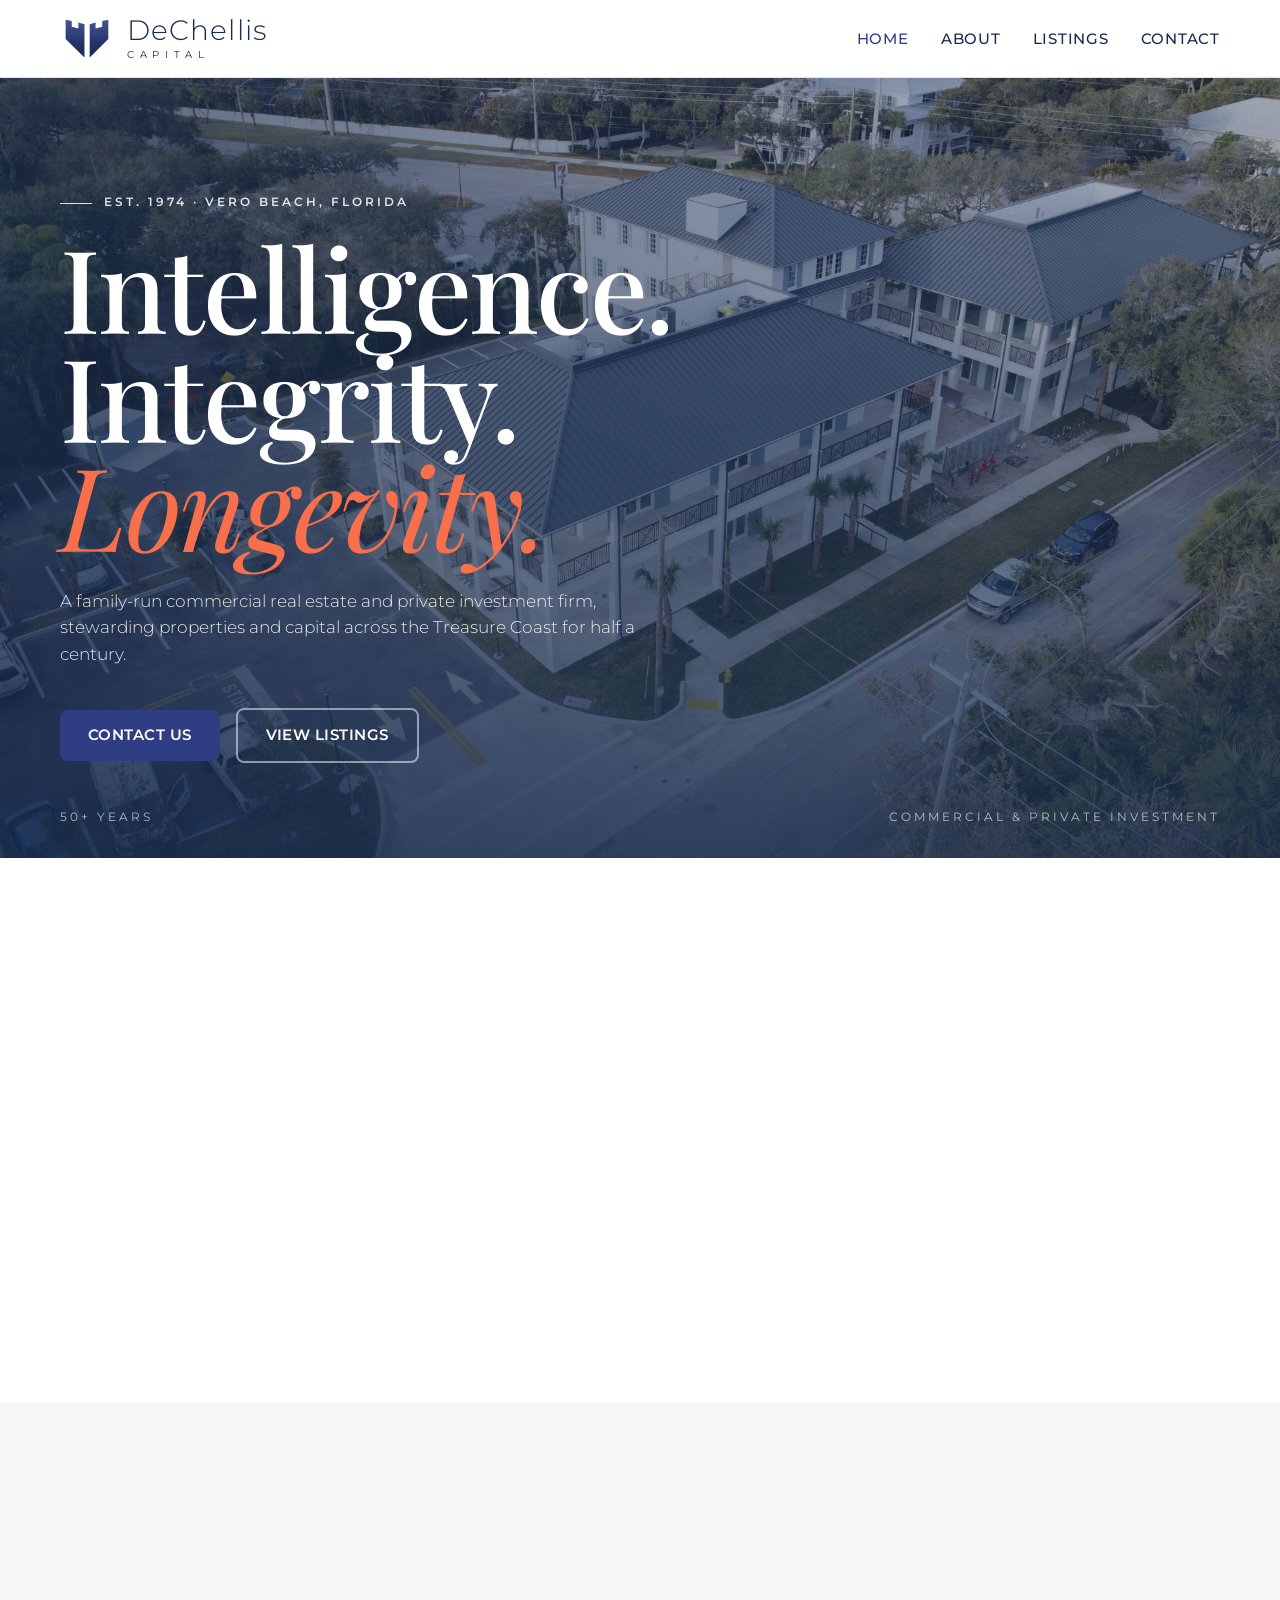
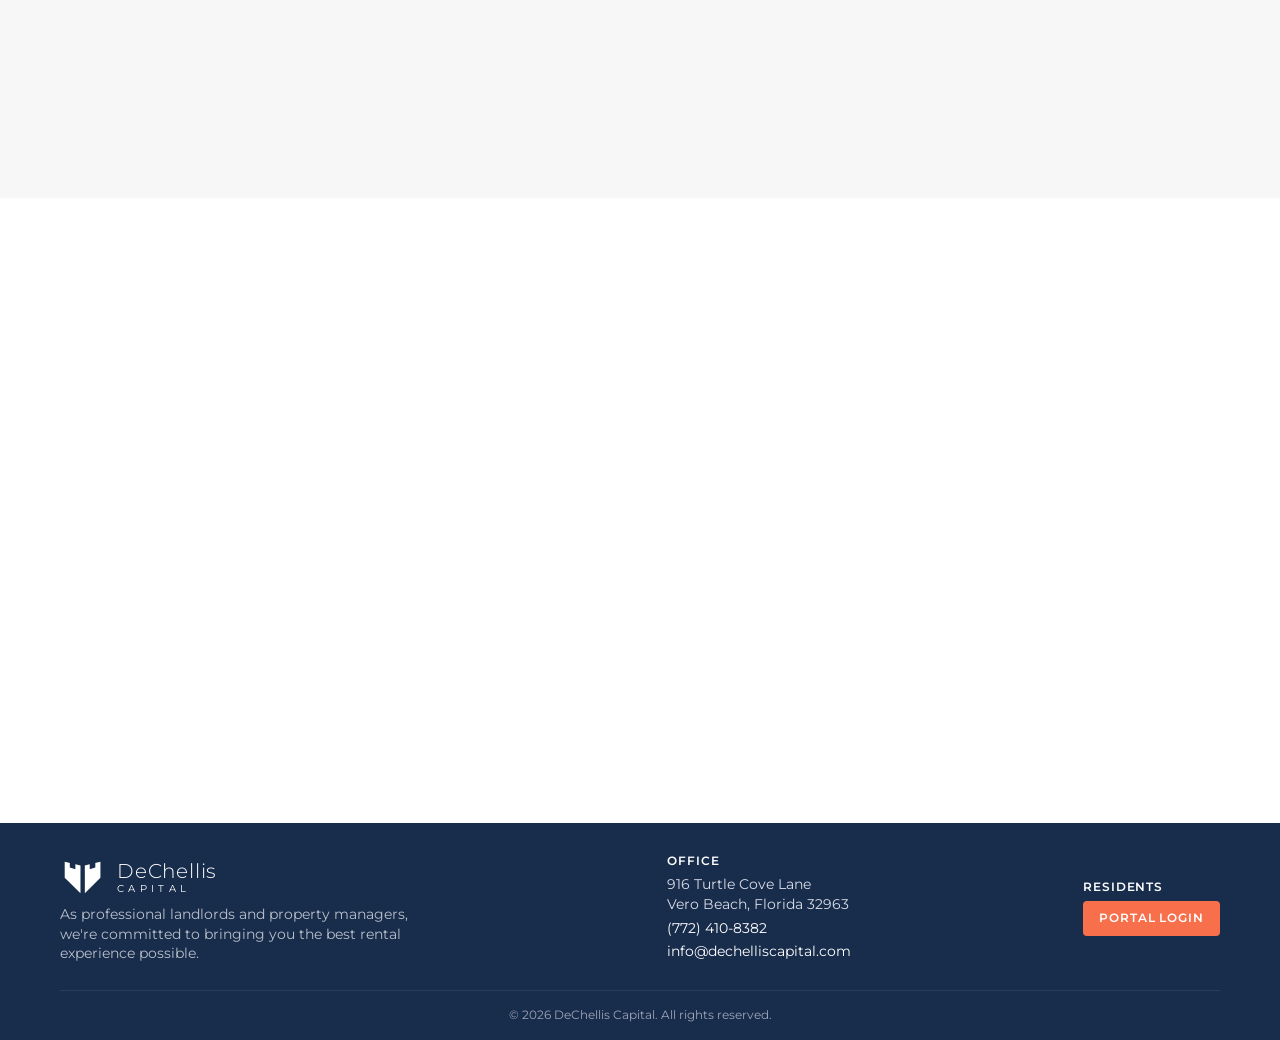
==== commit c8cdc7c3: "Extract header/footer as Web Components + slim footer + tune team centering - New components.js defi" ====
--- a/index.html
+++ b/index.html
@@ -26,28 +26,7 @@
   <link rel="stylesheet" href="styles.css" />
 </head>
 <body>
-  <header class="site-header">
-    <div class="container">
-      <nav class="main-nav" aria-label="Main">
-        <a class="main-nav__logo" href="index.html" aria-label="DeChellis Capital home">
-          <img src="assets/logo/dechellis-capital-mark.svg" alt="" aria-hidden="true" />
-          <span class="brand-lockup">
-            <span class="brand-lockup__name">DeChellis</span>
-            <span class="brand-lockup__sub">Capital</span>
-          </span>
-        </a>
-        <button class="nav-toggle" aria-label="Toggle menu" aria-expanded="false" aria-controls="primary-nav">
-          <span></span><span></span><span></span>
-        </button>
-        <ul id="primary-nav" class="main-nav__links">
-          <li><a href="index.html" class="is-current">Home</a></li>
-          <li><a href="about.html">About</a></li>
-          <li><a href="listings.html">Listings</a></li>
-          <li><a href="contact.html">Contact</a></li>
-        </ul>
-      </nav>
-    </div>
-  </header>
+  <site-header data-current="home"></site-header>
 
   <main>
     <section class="hero" style="background-image: url('assets/images/09c1af04-426b-4d10-b966-ddc9fa8277fe-1920w.jpg');">
@@ -123,50 +102,9 @@
     </section>
   </main>
 
-  <footer class="site-footer">
-    <div class="container">
-      <div class="site-footer__grid">
-        <div class="site-footer__brand">
-          <div class="brand-footer">
-            <img src="assets/logo/dechellis-capital-mark.svg" alt="" aria-hidden="true" />
-            <span class="brand-lockup">
-              <span class="brand-lockup__name">DeChellis</span>
-              <span class="brand-lockup__sub">Capital</span>
-            </span>
-          </div>
-          <p>As professional landlords and property managers, we're committed to bringing you the best rental experience possible.</p>
-        </div>
-        <div>
-          <h4>Navigate</h4>
-          <ul>
-            <li><a href="index.html">Home</a></li>
-            <li><a href="about.html">About</a></li>
-            <li><a href="listings.html">Listings</a></li>
-            <li><a href="contact.html">Contact</a></li>
-          </ul>
-        </div>
-        <div>
-          <h4>Office</h4>
-          <ul>
-            <li>916 Turtle Cove Lane<br />Vero Beach, Florida 32963</li>
-            <li><a href="tel:+17724108382">(772) 410-8382</a></li>
-            <li><a href="mailto:info@dechelliscapital.com">info@dechelliscapital.com</a></li>
-          </ul>
-        </div>
-        <div>
-          <h4>Residents</h4>
-          <ul>
-            <li><a class="footer-portal" href="https://app.doorloop.com" target="_blank" rel="noopener">Portal Login</a></li>
-          </ul>
-        </div>
-      </div>
-      <div class="site-footer__bottom">
-        &copy; <span id="year"></span> DeChellis Capital. All rights reserved.
-      </div>
-    </div>
-  </footer>
+  <site-footer></site-footer>
 
-  <script src="script.js" defer></script>
+  <script src="components.js" defer></script>
   <script type="module" src="motion.js"></script>
 </body>
 </html>
--- a/styles.css
+++ b/styles.css
@@ -745,16 +745,15 @@
 
 .listings-host {
   background: var(--color-surface);
-  padding: 2rem 0 3rem;
+  padding: 1.25rem 0 2rem;
 }
 
 .listings-host .doorloop-container {
-  min-height: 420px;
-  max-height: calc(100vh - 180px);
-  overflow: auto;
+  min-height: 320px;
   background: #fff;
   border-radius: var(--radius);
   border: 1px solid var(--color-border);
+  /* Let the widget grow to fit its content rather than enforcing a max. */
 }
 
 /* ---------------- Footer ---------------- */
@@ -762,8 +761,8 @@
 .site-footer {
   background: var(--color-primary-dark);
   color: #d8dce7;
-  padding: 3.5rem 0 1.5rem;
-  font-size: 0.95rem;
+  padding: 2rem 0 1rem;
+  font-size: 0.9rem;
 }
 
 .site-footer a { color: #fff; }
@@ -771,26 +770,27 @@
 
 .site-footer__grid {
   display: grid;
-  grid-template-columns: 1.6fr 1fr 1fr 1fr;
-  gap: 2.5rem;
-  align-items: start;
+  grid-template-columns: 1.5fr 1fr auto;
+  gap: 2rem;
+  align-items: center;
 }
 
 .site-footer__brand .brand-footer {
   display: flex;
   align-items: center;
-  gap: 0.85rem;
-  margin-bottom: 1.25rem;
+  gap: 0.7rem;
+  margin-bottom: 0.5rem;
   color: #fff;
 }
 .site-footer__brand .brand-footer img {
-  height: 56px;
+  height: 40px;
   width: auto;
   display: block;
   filter: brightness(0) invert(1);
 }
-.site-footer__brand .brand-lockup__name { font-size: 1.65rem; color: #fff; }
-.site-footer__brand .brand-lockup__sub { font-size: 0.65rem; color: #fff; letter-spacing: 0.5em; }
+.site-footer__brand .brand-lockup__name { font-size: 1.25rem; color: #fff; }
+.site-footer__brand .brand-lockup__sub { font-size: 0.6rem; color: #fff; letter-spacing: 0.45em; margin-top: 0.2rem; }
+.site-footer__brand p { margin: 0; max-width: 360px; font-size: 0.85rem; color: rgba(255,255,255,0.7); line-height: 1.45; }
 
 .footer-portal {
   display: inline-block;
@@ -816,28 +816,31 @@
   color: #fff;
   text-transform: uppercase;
   letter-spacing: 0.08em;
-  font-size: 0.9rem;
-  margin-bottom: 1rem;
+  font-size: 0.72rem;
+  margin-bottom: 0.5rem;
   font-family: var(--font-body);
   font-weight: 600;
 }
 
-.site-footer ul { list-style: none; margin: 0; padding: 0; }
-.site-footer li { margin-bottom: 0.5rem; }
+.site-footer ul { list-style: none; margin: 0; padding: 0; font-size: 0.85rem; line-height: 1.45; }
+.site-footer li { margin-bottom: 0.25rem; }
 
 .site-footer__bottom {
-  margin-top: 2.5rem;
-  padding-top: 1.5rem;
-  border-top: 1px solid rgba(255, 255, 255, 0.1);
+  margin-top: 1.5rem;
+  padding-top: 0.85rem;
+  border-top: 1px solid rgba(255, 255, 255, 0.08);
   text-align: center;
-  font-size: 0.85rem;
+  font-size: 0.75rem;
   color: #9ea5b8;
 }
 
-@media (max-width: 1000px) {
-  .site-footer__grid { grid-template-columns: 1fr 1fr; }
-}
-
-@media (max-width: 640px) {
-  .site-footer__grid { grid-template-columns: 1fr; gap: 2rem; }
-}
+.footer-portal {
+  margin-top: 0;
+  padding: 0.55rem 1rem;
+  font-size: 0.72rem;
+}
+
+@media (max-width: 800px) {
+  .site-footer__grid { grid-template-columns: 1fr; gap: 1.5rem; text-align: left; align-items: start; }
+  .site-footer__brand p { max-width: none; }
+}
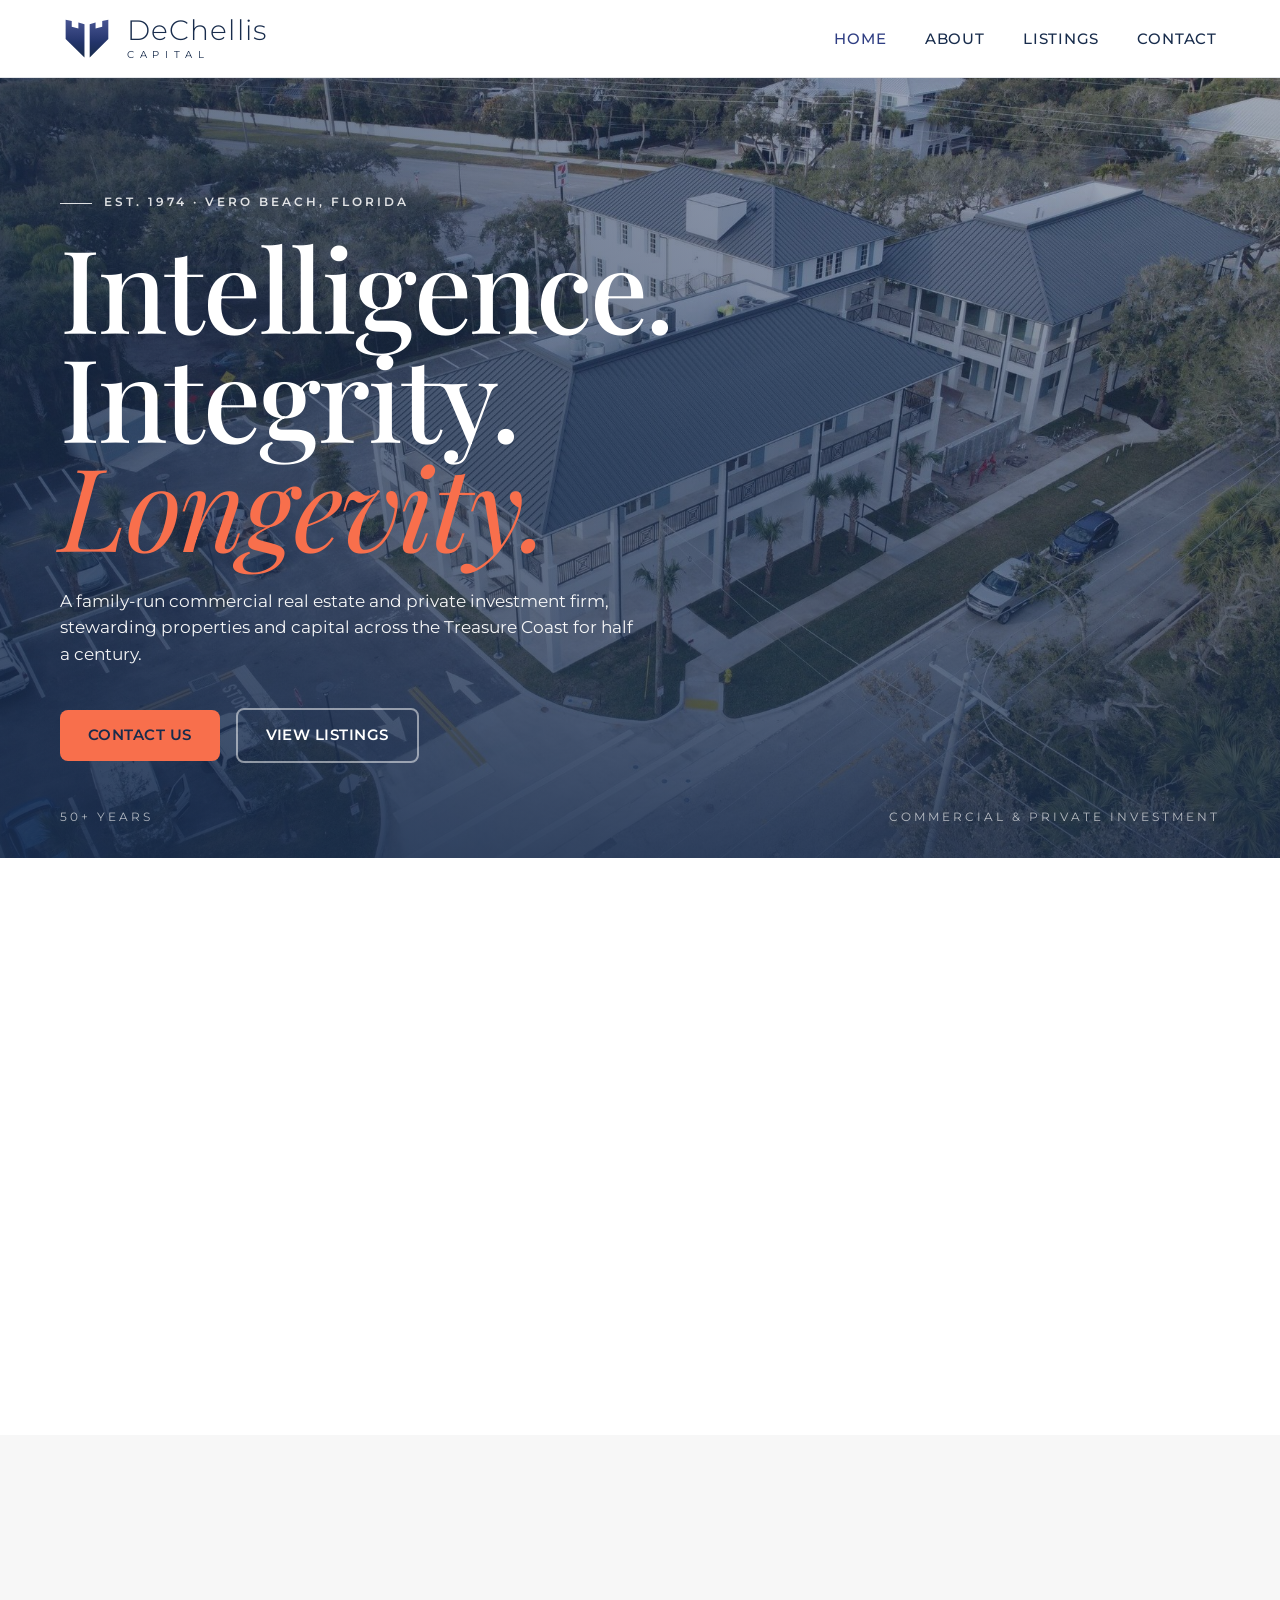
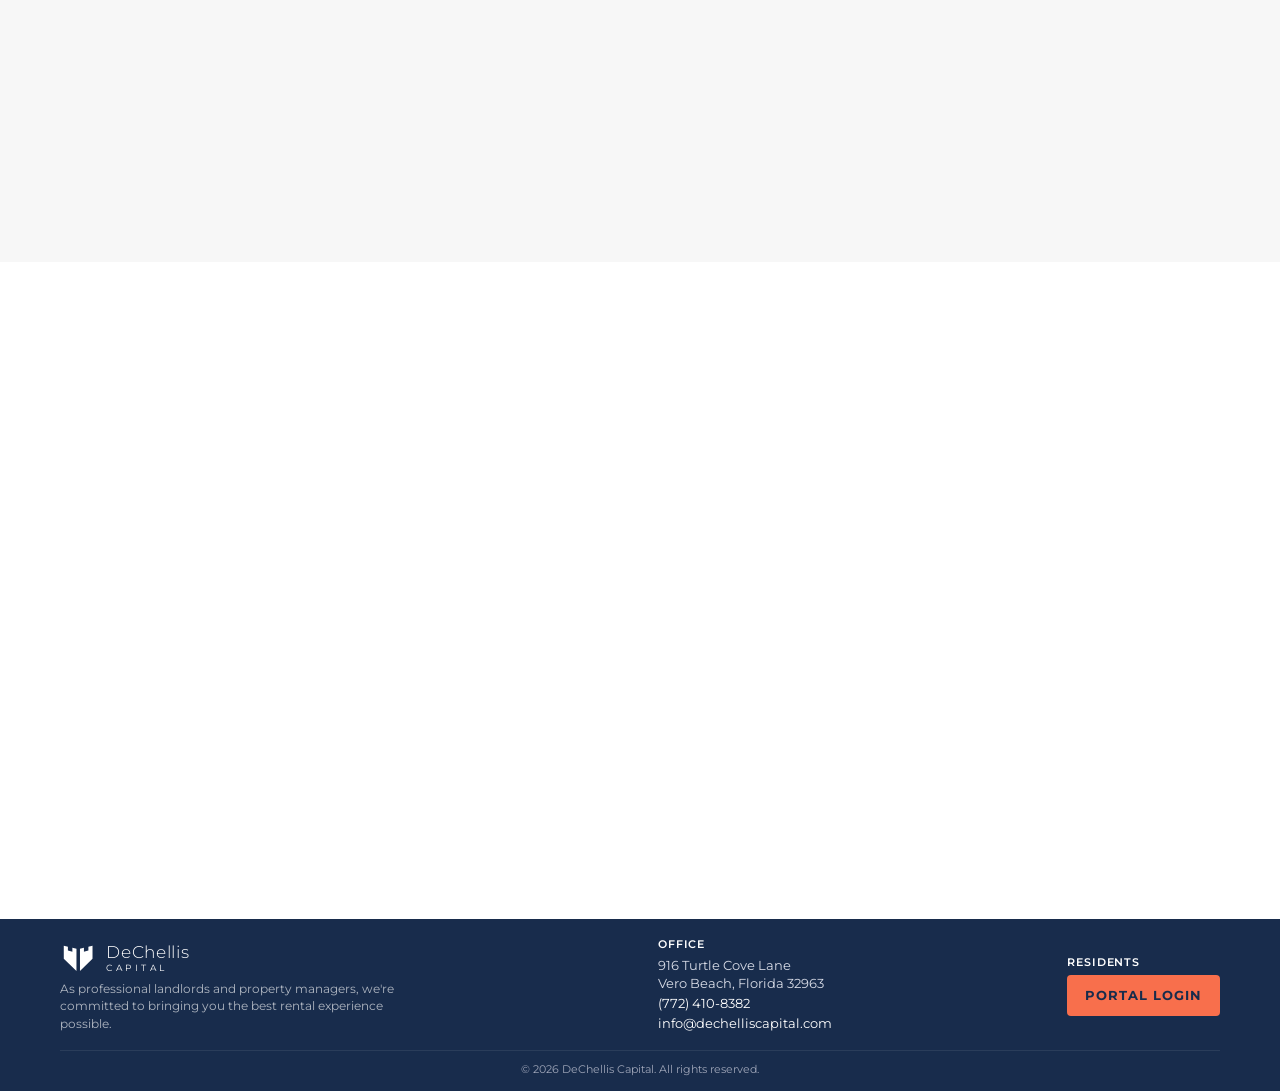
==== commit ff56a0b4: "Audit fixes: a11y blockers + design polish Full WCAG 2.1 AA pass — all 4 pages now clean on axe-core" ====
--- a/index.html
+++ b/index.html
@@ -28,7 +28,7 @@
 <body>
   <site-header data-current="home"></site-header>
 
-  <main>
+  <main id="main" tabindex="-1">
     <section class="hero" style="background-image: url('assets/images/09c1af04-426b-4d10-b966-ddc9fa8277fe-1920w.jpg');">
       <div class="container">
         <div class="hero__inner">
@@ -36,7 +36,7 @@
           <h1>Intelligence. Integrity. <em>Longevity.</em></h1>
           <p class="hero__lede">A family-run commercial real estate and private investment firm, stewarding properties and capital across the Treasure Coast for half a century.</p>
           <div class="hero__actions">
-            <a class="btn" href="contact.html">Contact Us</a>
+            <a class="btn btn--accent" href="contact.html">Contact Us</a>
             <a class="btn btn--ghost" href="listings.html">View Listings</a>
           </div>
         </div>
@@ -88,7 +88,7 @@
       <div class="container">
         <div class="split split--reverse reveal">
           <div class="split__media reveal-child">
-            <img src="assets/images/Screenshot 2026-04-08 091456.png" alt="DeChellis Capital property in Vero Beach" />
+            <img src="assets/images/Screenshot 2026-04-08 091456.png" alt="Two members of the DeChellis family standing outside the Vero Beach office entrance" />
           </div>
           <div class="split__body reveal-child">
             <span class="eyebrow">About us</span>
--- a/styles.css
+++ b/styles.css
@@ -76,6 +76,53 @@
   --radius: 8px;
   --shadow-sm: 0 1px 3px rgba(24, 44, 76, 0.08);
   --shadow-md: 0 6px 24px rgba(24, 44, 76, 0.12);
+
+  /* Consolidated section spacing */
+  --space-section-sm: 2rem;
+  --space-section-md: 3rem;
+  --space-section-lg: 5rem;
+}
+
+/* ---------------- A11y globals ---------------- */
+
+:focus-visible {
+  outline: 2px solid var(--color-accent);
+  outline-offset: 2px;
+  border-radius: 2px;
+}
+.site-header :focus-visible,
+.site-header a:focus-visible {
+  outline-color: var(--color-primary);
+}
+
+.skip-link {
+  position: absolute;
+  left: 0;
+  top: 0;
+  transform: translateY(-120%);
+  background: var(--color-primary-dark);
+  color: #fff;
+  padding: 0.75rem 1rem;
+  z-index: 100;
+  font-family: var(--font-body);
+  font-size: 0.9rem;
+  font-weight: 600;
+  text-decoration: none;
+  transition: transform 0.2s ease;
+}
+.skip-link:focus {
+  transform: translateY(0);
+  color: #fff;
+}
+
+.visually-hidden {
+  position: absolute !important;
+  width: 1px; height: 1px;
+  padding: 0; margin: -1px;
+  overflow: hidden;
+  clip: rect(0, 0, 0, 0);
+  white-space: nowrap;
+  border: 0;
 }
 
 * {
@@ -134,6 +181,14 @@
   margin: 0 0 1em;
 }
 
+/* Body paragraphs get a readable measure in content sections */
+.split__body p,
+.initiatives p,
+.section__title p,
+.card p {
+  max-width: 65ch;
+}
+
 a {
   color: var(--color-primary);
   text-decoration: none;
@@ -157,7 +212,7 @@
 }
 
 .section {
-  padding: 4rem 0;
+  padding: var(--space-section-lg) 0;
 }
 
 .section--alt {
@@ -197,6 +252,16 @@
   color: #fff;
 }
 
+.btn--accent {
+  background: var(--color-accent);
+  color: var(--color-primary-dark);
+}
+
+.btn--accent:hover {
+  background: #fff;
+  color: var(--color-primary-dark);
+}
+
 /* ---------------- Header ---------------- */
 
 .site-header {
@@ -281,11 +346,14 @@
 }
 
 .main-nav__links a {
+  display: inline-block;
   color: var(--color-primary-dark);
   font-weight: 500;
   font-size: 0.95rem;
   text-transform: uppercase;
   letter-spacing: 0.05em;
+  padding: 0.95rem 0.2rem;
+  line-height: 1;
 }
 
 .main-nav__links a.is-current,
@@ -307,8 +375,13 @@
   height: 2px;
   background: var(--color-primary-dark);
   margin: 5px 0;
-  transition: transform 0.2s ease, opacity 0.2s ease;
-}
+  transition: transform 0.25s ease, opacity 0.2s ease;
+  transform-origin: center;
+}
+
+.nav-toggle.is-open span:nth-child(1) { transform: translateY(7px) rotate(45deg); }
+.nav-toggle.is-open span:nth-child(2) { opacity: 0; }
+.nav-toggle.is-open span:nth-child(3) { transform: translateY(-7px) rotate(-45deg); }
 
 @media (max-width: 800px) {
   .main-nav__links {
@@ -384,10 +457,10 @@
 
 .hero__lede {
   font-size: clamp(1rem, 1.3vw, 1.2rem);
-  font-weight: 300;
+  font-weight: 400;
   max-width: 580px;
   margin: 0 0 2.5rem;
-  opacity: 0.88;
+  color: rgba(255, 255, 255, 0.95);
   line-height: 1.6;
 }
 
@@ -426,8 +499,8 @@
 }
 
 .hero--compact > .container {
-  padding-top: 3rem;
-  padding-bottom: 2rem;
+  padding-top: 1.5rem;
+  padding-bottom: 1.25rem;
 }
 
 .hero--compact .hero__inner {
@@ -436,11 +509,12 @@
 
 .hero--compact .eyebrow {
   color: var(--color-primary);
-  margin-bottom: 0.5rem;
+  margin-bottom: 0.35rem;
+  font-size: 0.68rem;
 }
 
 .hero--compact h1 {
-  font-size: clamp(1.5rem, 3vw, 2.25rem);
+  font-size: clamp(1.375rem, 2.5vw, 1.875rem);
   margin-bottom: 0;
   color: var(--color-primary-dark);
 }
@@ -531,12 +605,12 @@
   border: 1px solid var(--color-border);
   border-radius: var(--radius);
   padding: 2rem;
-  box-shadow: var(--shadow-sm);
-  transition: box-shadow 0.2s ease, transform 0.2s ease;
+  transition: box-shadow 0.2s ease, transform 0.2s ease, border-color 0.2s ease;
 }
 
 .card:hover {
   box-shadow: var(--shadow-md);
+  border-color: transparent;
   transform: translateY(-2px);
 }
 
@@ -602,7 +676,7 @@
 /* ---------------- Contact page ---------------- */
 
 .contact-section {
-  padding: 2rem 0 3rem;
+  padding: 1.25rem 0 2rem;
   background: var(--color-bg);
 }
 
@@ -614,7 +688,13 @@
 }
 
 @media (max-width: 900px) {
-  .contact-layout { grid-template-columns: 1fr; gap: 1.75rem; }
+  .contact-layout {
+    grid-template-columns: 1fr;
+    gap: 1.75rem;
+  }
+  /* On mobile, put the form first so users can act before scrolling. */
+  .contact-layout .contact-form-wrap { order: 1; }
+  .contact-layout .contact-info       { order: 2; }
 }
 
 /* Left column — compact info list + map */
@@ -749,11 +829,30 @@
 }
 
 .listings-host .doorloop-container {
-  min-height: 320px;
+  min-height: 70vh;
   background: #fff;
   border-radius: var(--radius);
   border: 1px solid var(--color-border);
-  /* Let the widget grow to fit its content rather than enforcing a max. */
+  position: relative;
+}
+
+.listings-empty {
+  position: absolute;
+  inset: 0;
+  display: flex;
+  align-items: center;
+  justify-content: center;
+  text-align: center;
+  max-width: 460px;
+  margin: auto;
+  padding: 2rem;
+  color: var(--color-text-muted);
+  font-size: 0.95rem;
+}
+
+/* When the DoorLoop SDK injects an iframe, hide the empty-state copy. */
+.listings-host .doorloop-container:has(iframe) .listings-empty {
+  display: none;
 }
 
 /* ---------------- Footer ---------------- */
@@ -761,8 +860,8 @@
 .site-footer {
   background: var(--color-primary-dark);
   color: #d8dce7;
-  padding: 2rem 0 1rem;
-  font-size: 0.9rem;
+  padding: 1.25rem 0 0.75rem;
+  font-size: 0.85rem;
 }
 
 .site-footer a { color: #fff; }
@@ -778,66 +877,65 @@
 .site-footer__brand .brand-footer {
   display: flex;
   align-items: center;
-  gap: 0.7rem;
-  margin-bottom: 0.5rem;
+  gap: 0.6rem;
+  margin-bottom: 0.35rem;
   color: #fff;
 }
 .site-footer__brand .brand-footer img {
-  height: 40px;
+  height: 32px;
   width: auto;
   display: block;
   filter: brightness(0) invert(1);
 }
-.site-footer__brand .brand-lockup__name { font-size: 1.25rem; color: #fff; }
-.site-footer__brand .brand-lockup__sub { font-size: 0.6rem; color: #fff; letter-spacing: 0.45em; margin-top: 0.2rem; }
-.site-footer__brand p { margin: 0; max-width: 360px; font-size: 0.85rem; color: rgba(255,255,255,0.7); line-height: 1.45; }
+.site-footer__brand .brand-lockup__name { font-size: 1.05rem; color: #fff; }
+.site-footer__brand .brand-lockup__sub { font-size: 0.55rem; color: #fff; letter-spacing: 0.4em; margin-top: 0.15rem; }
+.site-footer__brand p { margin: 0; max-width: 340px; font-size: 0.78rem; color: rgba(255,255,255,0.65); line-height: 1.4; }
 
 .footer-portal {
   display: inline-block;
   margin-top: 0.5rem;
-  padding: 0.65rem 1.15rem;
+  padding: 0.7rem 1.1rem;
   background: var(--color-accent);
-  color: #fff !important;
+  color: var(--color-primary-dark) !important;
   border-radius: 4px;
   font-family: var(--font-body);
-  font-size: 0.8rem;
-  font-weight: 600;
+  font-size: 0.82rem;
+  font-weight: 700;
   letter-spacing: 0.08em;
   text-transform: uppercase;
-  transition: background 0.2s ease;
+  transition: background 0.2s ease, transform 0.15s ease;
 }
 
 .footer-portal:hover {
   background: #fff;
   color: var(--color-primary-dark) !important;
+  transform: translateY(-1px);
 }
 
 .site-footer h4 {
   color: #fff;
   text-transform: uppercase;
   letter-spacing: 0.08em;
-  font-size: 0.72rem;
-  margin-bottom: 0.5rem;
+  font-size: 0.68rem;
+  margin-bottom: 0.4rem;
   font-family: var(--font-body);
   font-weight: 600;
 }
 
-.site-footer ul { list-style: none; margin: 0; padding: 0; font-size: 0.85rem; line-height: 1.45; }
-.site-footer li { margin-bottom: 0.25rem; }
+.site-footer ul { list-style: none; margin: 0; padding: 0; font-size: 0.8rem; line-height: 1.4; }
+.site-footer li { margin-bottom: 0.15rem; }
 
 .site-footer__bottom {
-  margin-top: 1.5rem;
-  padding-top: 0.85rem;
+  margin-top: 0.9rem;
+  padding-top: 0.6rem;
   border-top: 1px solid rgba(255, 255, 255, 0.08);
   text-align: center;
-  font-size: 0.75rem;
+  font-size: 0.7rem;
   color: #9ea5b8;
 }
 
-.footer-portal {
+.site-footer .footer-portal {
   margin-top: 0;
-  padding: 0.55rem 1rem;
-  font-size: 0.72rem;
 }
 
 @media (max-width: 800px) {
